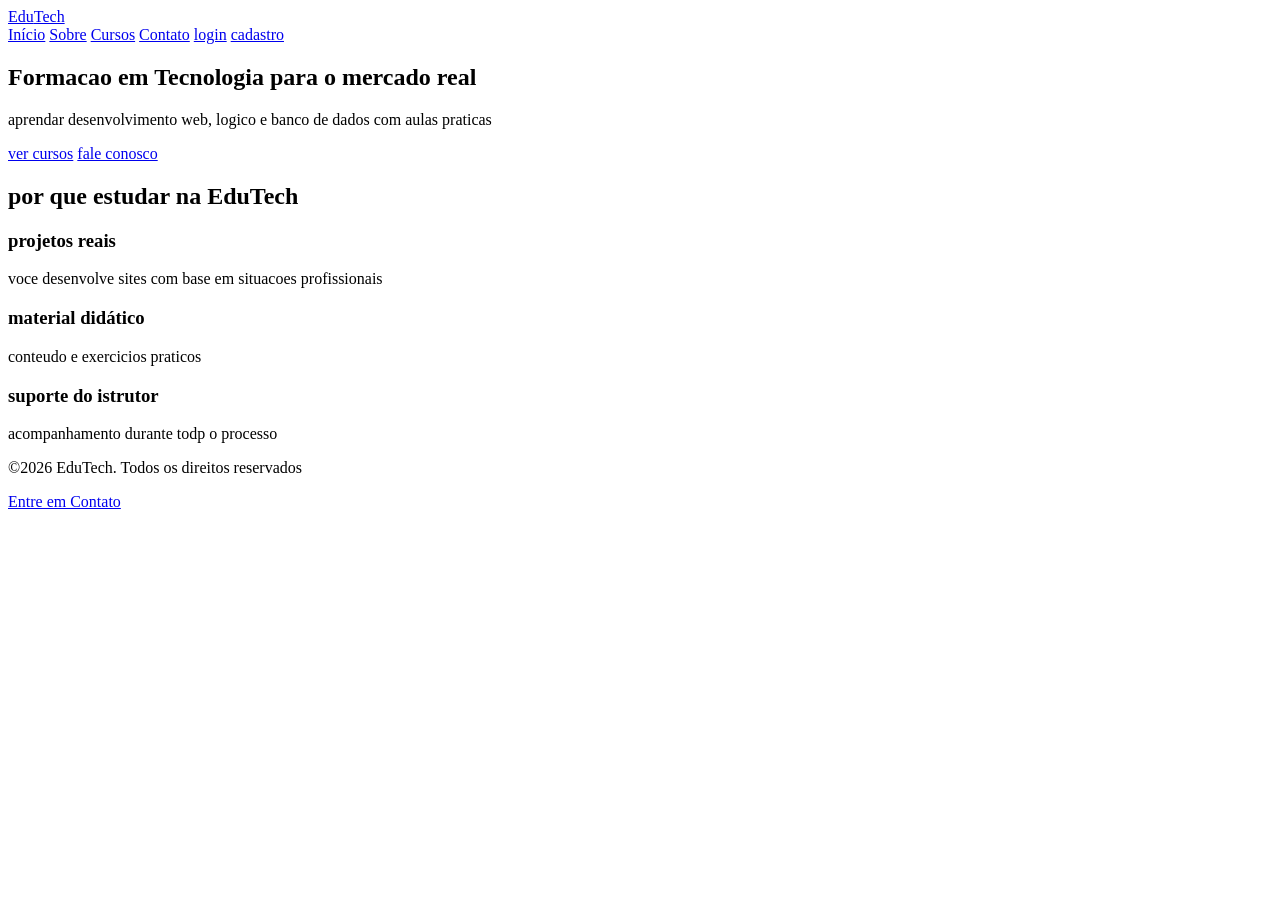
==== index.html @ 052f7d52 "criacao das páginas com form" ====
<html lang="pt-BR">
<head>
  <!-- CABEÇA DO SITE - CONFIGURAÇÕES E METADADOS-->
  <title>EduTech - Formação em Tecnologia</title>
  <meta charset="UTF-8"> <!-- Permite acentos, cedilha e caracteres especiais-->
  <meta name="viewport" content="width=device-width, initial-scale=1.0">
</head>
<body>
  <!-- CORPO DO SITE - CONTEÚDO VISÍVEL PARA TODOS-->
  <header>
    <!-- CABEÇALHO DO CORPO DO SITE -->
    <div>
      <a href="index.html">Edu<span>Tech</span></a>
    </div>
    <nav>
      <a href="index.html">Início</a>
      <a href="PAGES/sobre.html">Sobre</a>
      <a href="PAGES/cursos.html">Cursos</a>
      <a href="PAGES/contato.html">Contato</a>
      <a href="PAGES/login.html">login</a>
      <a href="PAGES/cadastro.html">cadastro</a>
    </nav>
  </header>

  <!-- CONTEÚDO DA PÁGINA DO SITE --> 
   <main>

            <section>

                    <div>

                            <h1>Formacao em Tecnologia para o mercado real</h1>
                            <p>aprendar desenvolvimento web, logico e banco de dados com aulas praticas</p>
                            <a href="PAGES/cursos.html">ver cursos</a>
                            <a href="PAGES/contato.html">fale conosco</a>

                    </div>
             </section>
                <div>
                    <h2>por que estudar na EduTech</h2>
                    <div>
                            <article>
                                <h3>projetos reais</h3>
                                <p>voce desenvolve sites com base em situacoes profissionais</p>
                            </article>
                            <article>
                                <h3>material didático</h3>
                                <p>conteudo e exercicios praticos</p>
                                
                            </article>
                            <h3>suporte do istrutor</h3>
                            <p>acompanhamento durante todp o processo</p>
                            </article>
                    </div>
                </div>
             <section

   </main>      

            
  <!-- --------------------------- -->

  <footer>
    <!-- RODAPÉ DO CORPO DO SITE -->
    <p>©2026 EduTech. Todos os direitos reservados</p>
    <p><a href="contato.html">Entre em Contato</a></p>
  </footer>
</body>
</html>
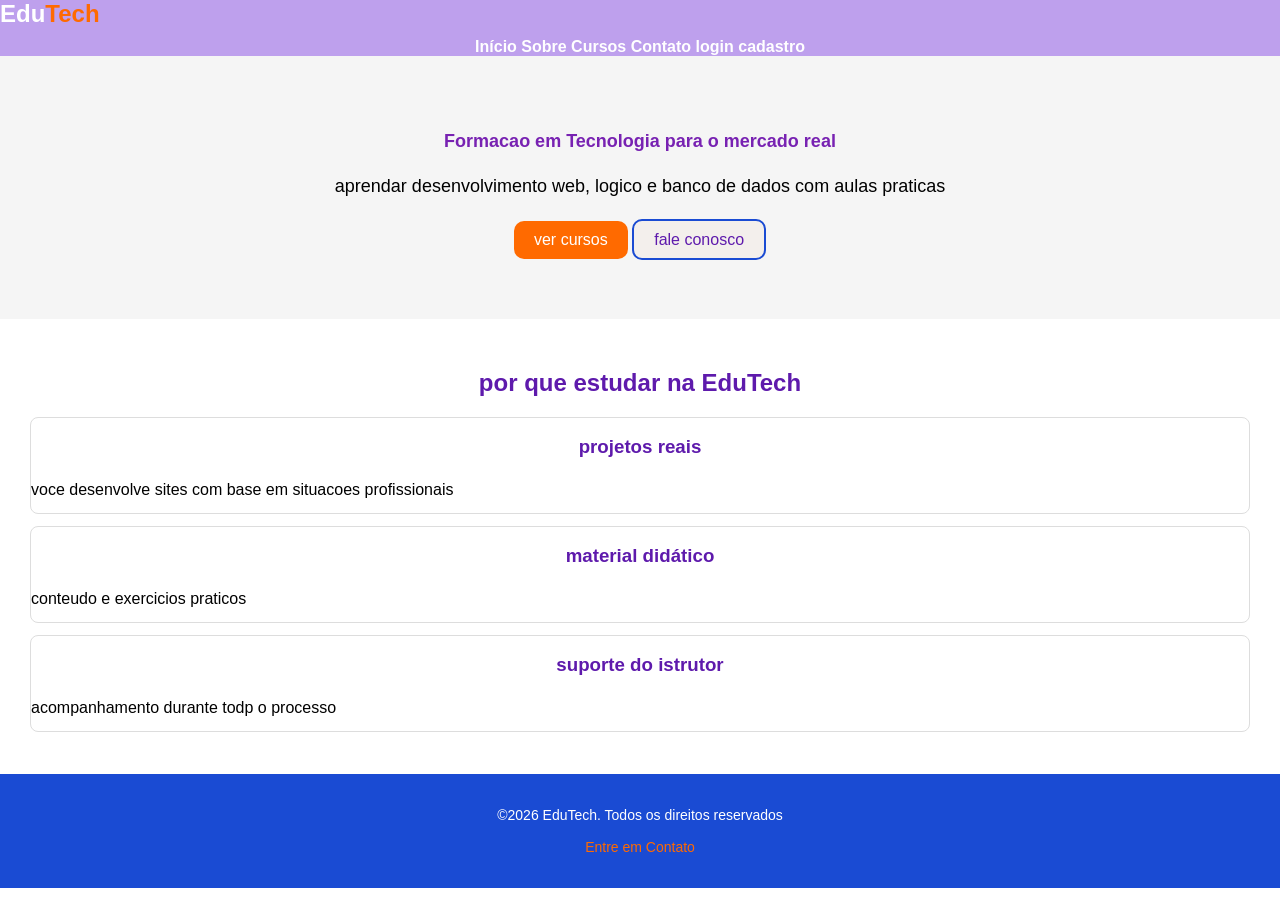
==== commit e6d6f483: "fit atualizacao" ====
--- a/index.html
+++ b/index.html
@@ -4,13 +4,14 @@
   <title>EduTech - Formação em Tecnologia</title>
   <meta charset="UTF-8"> <!-- Permite acentos, cedilha e caracteres especiais-->
   <meta name="viewport" content="width=device-width, initial-scale=1.0">
+  <link rel="stylesheet" href="CSS/style.css">
 </head>
 <body>
   <!-- CORPO DO SITE - CONTEÚDO VISÍVEL PARA TODOS-->
   <header>
     <!-- CABEÇALHO DO CORPO DO SITE -->
     <div>
-      <a href="index.html">Edu<span>Tech</span></a>
+      <a href="index.html" class="logo">Edu<span>Tech</span></a>
     </div>
     <nav>
       <a href="index.html">Início</a>
@@ -25,35 +26,42 @@
   <!-- CONTEÚDO DA PÁGINA DO SITE --> 
    <main>
 
-            <section>
+            <section class="hero">
 
                     <div>
 
                             <h1>Formacao em Tecnologia para o mercado real</h1>
                             <p>aprendar desenvolvimento web, logico e banco de dados com aulas praticas</p>
-                            <a href="PAGES/cursos.html">ver cursos</a>
-                            <a href="PAGES/contato.html">fale conosco</a>
+                            <a class="btn-primario" href="PAGES/cursos.html">ver cursos</a>
+                            <a class="btn-secundario" href="PAGES/contato.html">fale conosco</a>
 
                     </div>
              </section>
+
+              <section  class="destaques"> 
                 <div>
                     <h2>por que estudar na EduTech</h2>
                     <div>
-                            <article>
+                            <article  class="card">
                                 <h3>projetos reais</h3>
                                 <p>voce desenvolve sites com base em situacoes profissionais</p>
                             </article>
-                            <article>
+
+                            <article  class="card">
                                 <h3>material didático</h3>
                                 <p>conteudo e exercicios praticos</p>
                                 
                             </article>
-                            <h3>suporte do istrutor</h3>
-                            <p>acompanhamento durante todp o processo</p>
-                            </article>
+
+                            <article  class="card">
+                                <h3>suporte do istrutor</h3>
+                                <p>acompanhamento durante todp o processo</p>
+                                </article>
                     </div>
                 </div>
-             <section
+              </section> 
+
+             
 
    </main>      
 
--- a/CSS/style.css
+++ b/CSS/style.css
@@ -0,0 +1,121 @@
+/* conficuracoes geraissss*/
+
+    body{
+    font-family: Arial, Helvetica, sans-serif;
+    margin:0; 
+    padding: 0;
+    color:black;
+    background-color: #ffffff;
+}
+
+h1,h2,h3 {
+    color:#5e1aac;
+    text-align: center;
+
+}
+
+  p {
+    line-height: 1.6;
+    margin: 10px 0;
+
+}
+
+header {
+     background-color: #5e16d367;
+     color: white;
+     pedding: 20px 0;
+}
+  
+.logo{
+    text-decoration: none; /*tira o sublinhado*/
+    color: white;
+    font-size: 24px;
+    font-weight: bold;
+}
+
+.logo span{
+    color: #ff6a00;
+}
+
+nav {
+    text-align: center;
+    margin-top: 10px;
+}
+
+nav a {
+    color: white;
+    text-decoration: none;
+    margin:15px 0;
+    font-weight: bold;
+}
+
+nav a:hover{
+    color:#ff6a00
+} 
+
+/* SESSAO PRINCIPAL DA PAGINA DE INICIO */
+.hero{
+  background-color: #f5f5f5; 
+  text-align: center;
+  padding: 60px 20px;
+} 
+
+.hero h1{
+    font-size: 18px;
+    margin-bottom: 20px;
+    color: rgb(120, 34, 178);
+}
+
+.hero p{
+    font-size: 18px;
+    margin-bottom: 20px;
+}
+
+.btn-primario{
+    background-color: #ff6a00;
+    color: white;
+    text-decoration: none;
+    padding: 10px 20px;
+    border-radius: 10px;
+    display: inline-block;
+}
+
+.btn-secundario{
+    background-color: #f3efec;
+    color:#5e1aac;
+    text-decoration: none;
+    padding: 10px 20px;
+    border-radius: 10px;
+    border: 2px solid #1a4bd3;
+}
+
+    
+ .btn-primario:hover, .btn-primario:hover{
+        opacity: 0.8; /* TRANSPARECENCIA DO NOTAO*/
+    }
+
+    .destaques {
+        padding: 30px;
+
+
+    }
+
+    .card{
+        background-color: white;
+        margin: 12px 0;
+        border: 1px solid #dddddd;
+        border-radius: 8px;
+    } 
+
+    footer{
+        color: white;
+        background-color: #1a4bd3;
+        text-align: center;
+        padding: 20px;
+        font-size: 14;
+    }
+
+    footer a{
+        color: #ff6a00;
+        text-decoration: none;
+    }
